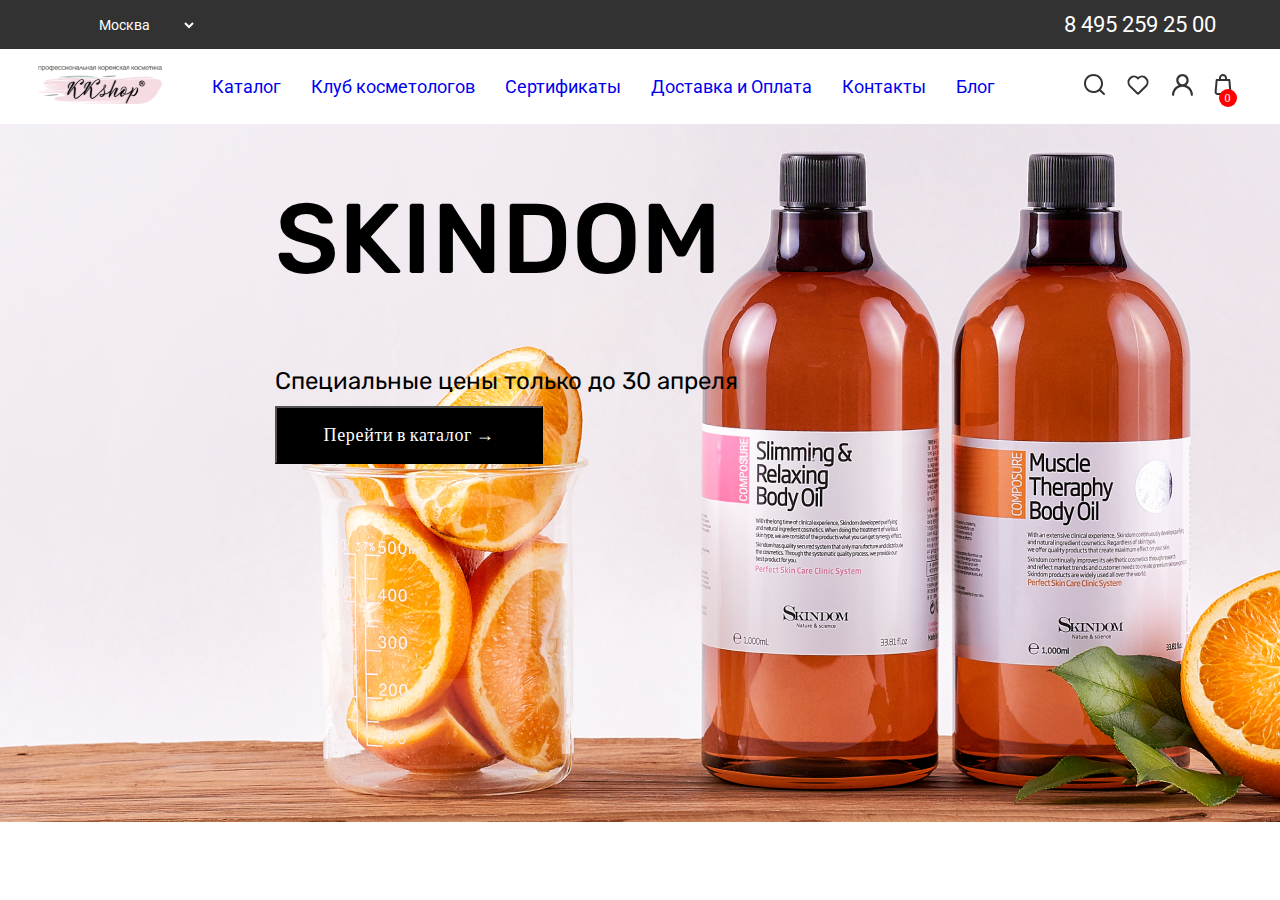
==== index.html @ c484240c "max-width: 1920px;" ====
<!DOCTYPE html>
<html lang="en">
<head>
    <meta charset="UTF-8">
    <meta name="viewport" content="width=device-width, initial-scale=1.0">
    <title>KKshop</title>
    <link rel="stylesheet" href="styles/style.css">
</head>
<body>
    <div class="page">
        <div class="header">
            <div class="header-header0">
                <select class="header-select">
                    <option selected="" value="moscow">Москва</option>
                    <option value="spb">Санкт-Петебург</option>
                  </select>

                  <a class="header-phone" href="tel:+74952592500">8 495 259 25 00</a>

            </div>

            <div class="header-header1">
                <div class="header-header1__first">
                    <div class="header-logo">
                        <a class="header-img" href=""><img src="img/svg/logo.svg" alt="logo"></a>
                    </div>

                    <ul class="header-navbar">
                        <li class="nav-item"><a href="#">Каталог</a></li>
                        <li class="nav-item"><a href="#">Клуб косметологов</a></li>
                        <li class="nav-item"><a href="#">Сертификаты</a></li>
                        <li class="nav-item"><a href="#">Доставка и Оплата</a></li>
                        <li class="nav-item"><a href="#">Контакты</a></li>
                        <li class="nav-item"><a href="#">Блог</a></li>
                    </ul>
                </div>
                
                <div class="header-header1__second">
                    <div class="header-icons">
                        <a class="header-icons__link" href=""><img class="header-icons__icon" src="img/svg/search.svg" alt="Поиск"></a>
                        <a class="header-icons__link" href=""><img class="header-icons__icon" src="img/svg/heart.svg" alt="Избранное"></a>
                        <a class="header-icons__link" href=""><img class="header-icons__icon" src="img/svg/profile.svg" alt="Профиль"></a>
                        <a class="header-icons__link" href="">
                          <img class="header-icons__icon" src="img/svg/shape.svg" alt="Профиль">
                          <div class="icons-ellipse">
                            <div class="header-icons__count">0</div>
                          </div>
                        </a>
                      </div>
                      
                </div>
                

                

                
            </div>
        </div>

        <div class="promotion">
            <div class="promotion-promotion">
                <h1 class="promotion__title">SKINDOM</h1>
                <p class="promotion__description">Специальные цены только до 30 апреля</p>
                <button class="promotion__button"><a class="promotion__link" href="">Перейти в каталог →</a></button>
            </div>
            
          </div>
          

    </div>
</body>
</html>
---- styles/style.css ----
@import url('https://fonts.googleapis.com/css2?family=Bebas+Neue&family=Roboto&family=Rubik:wght@500&display=swap');

html, body {
    margin: 0;
    padding: 0;

}

.page
{
    margin: 0 auto;
    max-width: 1920px;
}

a
{
    text-decoration: none;
}

.header-header0
{
    height: 49px;
    background: #323232;

    display: flex;
    justify-content: space-between;
    align-items: center;
    padding: 0 5vw;

}

.header-select
{
    font-family: Roboto;
    font-size: 14px;
    font-style: normal;
    font-weight: 400;
    line-height: 150%;
    text-align: center;
    color: white;
    background-color: transparent;
    border: none;
    outline: none;

    padding: 5px;
}

.header-select option {
    background-color: black; /* Убирает внутренний фон опций */
}
  

.header-phone
{
    color: white;
    font-family: Roboto;
    font-size: 22px;
    font-style: normal;
    font-weight: 400;
    line-height: 150%;
}

.header-header1
{
    height: 75px;

    display: flex;
    justify-content: space-between;
    align-items: center;
    padding: 0 3vw;
}

.header-header1__first
{
    display: flex;
    justify-content: space-between;
    align-items: center;
}

.header-navbar
{   
    list-style: none;
    display: flex;
    justify-content: space-between;
    align-items: center;
    gap: 10px;


}

.nav-item
{
    color: #000;
    font-family: Roboto;
    font-size: 18px;
    font-style: normal;
    font-weight: 400;
    line-height: 150%;
    padding: 0 10px;
}

.header-icons {
  display: flex;
  align-items: center;
}

.header-icons__link {
  padding: 0 10px;
}


.icons-ellipse {
  position: relative;
}

.header-icons__count {
  position: absolute;
  top: -10px;
  right: -5px;
  display: flex;
  justify-content: center;
  align-items: center;
  width: 18px;
  height: 18px;
  background-color: red;
  color: white;
  font-size: 12px;
  border-radius: 50%;
}



.promotion {
    background-color: #f0f0f0; /* Цвет фона */
    background-image: url('../img/skindom.png'); /* Путь к изображению фона */
    background-size: cover;
    background-position: center;
    height: 698px;
    
}

.promotion-promotion
{
    display: flex;
    flex-direction: column;
    align-items: flex-start;
    justify-content: center;
    padding-left: 275px;
    text-align: left;
    
}

.promotion__title
{
  color: #000;
  font-family: Rubik;
  font-size: 99px;
  font-style: normal;
  font-weight: 500;
  line-height: 100%;
}

.promotion__description
{
    color: #000;
    font-family: Rubik;
    font-size: 24px;
    font-style: normal;
    font-weight: 400;
    line-height: 10%;
}

.promotion__button
{
    width: 268px;
    height: 58px;
    flex-shrink: 0;
    background: #000;
    color: #FFF;
    font-family: Bebas Neue;
    font-size: 18px;
    font-style: normal;
    font-weight: 400;
    line-height: 150%;
    letter-spacing: 0.675px;
}

.promotion__link
{
    color: white;
}
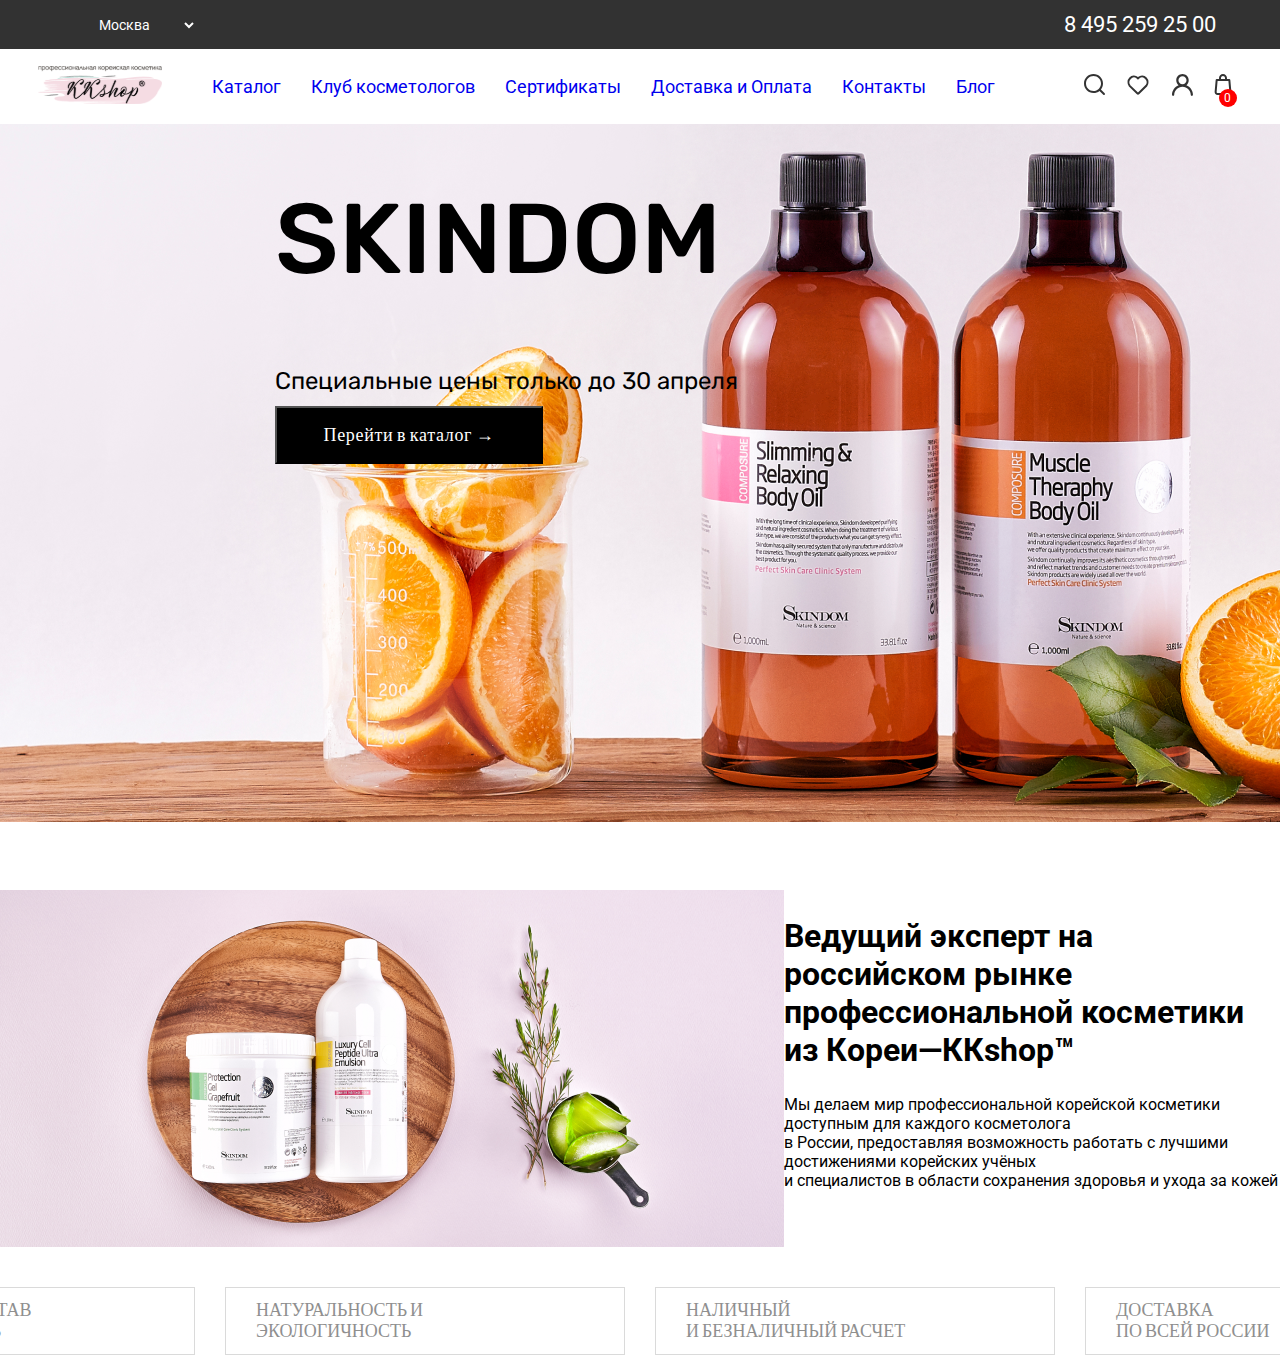
==== commit 70ee74c8: "т" ====
--- a/index.html
+++ b/index.html
@@ -46,14 +46,8 @@
                             <div class="header-icons__count">0</div>
                           </div>
                         </a>
-                      </div>
-                      
-                </div>
-                
-
-                
-
-                
+                      </div>                    
+                </div>                
             </div>
         </div>
 
@@ -62,10 +56,55 @@
                 <h1 class="promotion__title">SKINDOM</h1>
                 <p class="promotion__description">Специальные цены только до 30 апреля</p>
                 <button class="promotion__button"><a class="promotion__link" href="">Перейти в каталог →</a></button>
+            </div> 
+        </div>
+
+        <div class="about">
+            <img class="about__img" src="./img/about.png" alt="">
+            <div class="about-text">
+                <h2 class="about__title">
+                    Ведущий эксперт на российском рынке <br> 
+                    профессиональной косметики <br> 
+                    из Кореи—ККshop™
+                </h2>
+                <p class="about__deskription">      
+                    Мы делаем мир профессиональной корейской косметики доступным для каждого косметолога <br>
+                    в России, предоставляя возможность работать с лучшими достижениями корейских учёных <br>
+                    и специалистов в области сохранения здоровья и ухода за кожей
+                </p>
+            </div>
+        </div>
+
+        <div class="pluses">
+            <div class="pluses-container">
+                <h1 class="pluses__title">
+                    БЕЗУПРЕЧНЫЙ СОСТАВ <br>
+                    И ЭФФЕКТИВНОСТЬ
+                </h1>
+            </div>
+
+            <div class="pluses-container">
+                <h1 class="pluses__title">
+                    НАТУРАЛЬНОСТЬ И <br>
+                    ЭКОЛОГИЧНОСТЬ
+                </h1>
+            </div>
+
+            <div class="pluses-container">
+                <h1 class="pluses__title">
+                    НАЛИЧНЫЙ <br>
+                    И БЕЗНАЛИЧНЫЙ РАСЧЕТ
+                </h1>
+            </div>
+
+            <div class="pluses-container">
+                <h1 class="pluses__title">
+                    ДОСТАВКА <br>
+                    ПО ВСЕЙ РОССИИ
+                </h1>
             </div>
             
-          </div>
-          
+        </div>
 
     </div>
 </body>
--- a/styles/style.css
+++ b/styles/style.css
@@ -3,7 +3,7 @@
 html, body {
     margin: 0;
     padding: 0;
-
+    font-family: Roboto;
 }
 
 .page
@@ -190,3 +190,38 @@
     color: white;
 }
 
+.about{
+    display: flex;
+    justify-content: space-around;
+    padding-top: 68px;
+     
+}
+
+.about__title{
+    font-size: 32px; 
+}
+
+.about__deskription{
+    font-size: 16px;
+}
+
+.pluses{
+    padding-top: 40px;
+    display: grid;
+    grid-template-columns: repeat(4,400px);
+    gap: 30px;
+    justify-content: center; 
+}
+
+.pluses-container{
+    border: 1px solid #dadada; 
+    align-items: center;   
+}
+
+.pluses__title{
+    padding-left: 30px;
+    font-family: Bebas Neue;
+    font-size: 18px;
+    color:   rgb(143, 143, 143);
+    font-weight: normal; 
+}
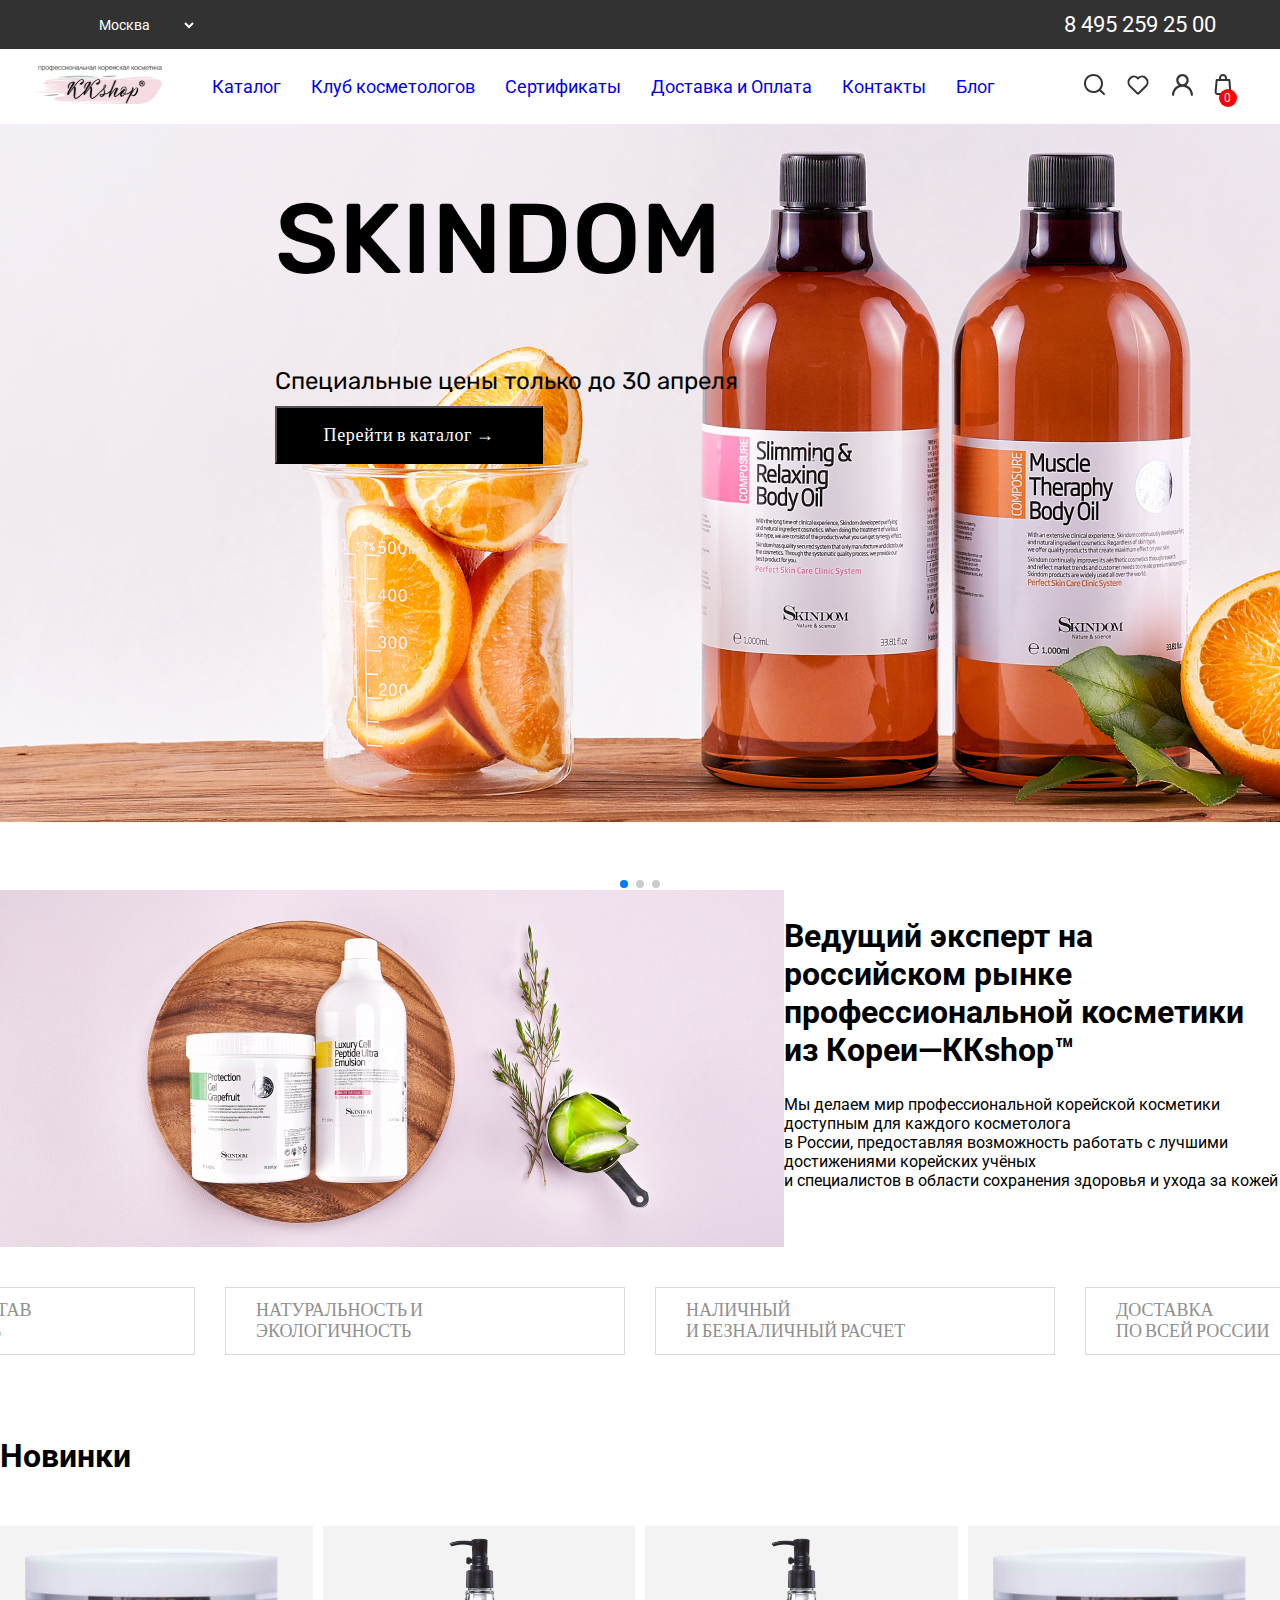
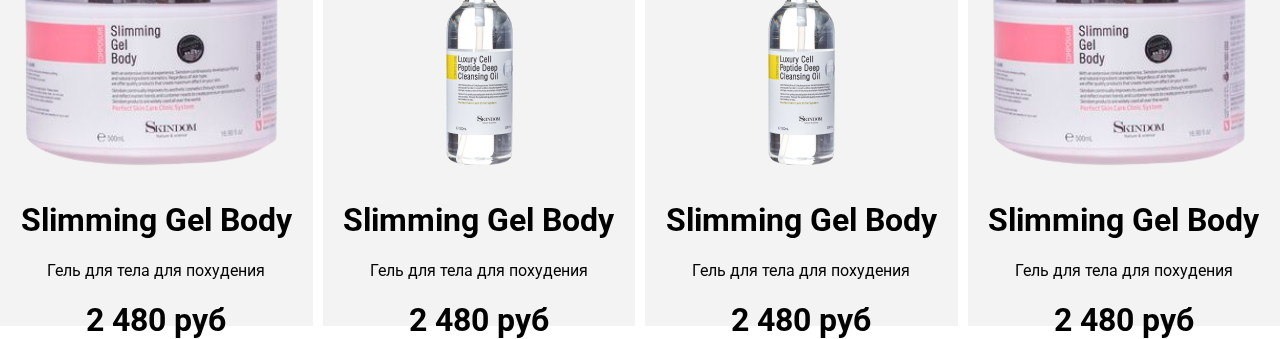
==== commit cb76ad01: "вечером пофикшу" ====
--- a/index.html
+++ b/index.html
@@ -4,7 +4,11 @@
     <meta charset="UTF-8">
     <meta name="viewport" content="width=device-width, initial-scale=1.0">
     <title>KKshop</title>
-    <link rel="stylesheet" href="styles/style.css">
+    
+    <link rel="stylesheet" href="https://unpkg.com/swiper/swiper-bundle.min.css" />
+    <link rel="stylesheet" href="./styles/style.css">
+    <script src="https://unpkg.com/swiper/swiper-bundle.min.js"></script>
+
 </head>
 <body>
     <div class="page">
@@ -106,6 +110,95 @@
             
         </div>
 
+        <div class="new-product">
+            <div class="new__container">
+                <h1 class="new__name">Новинки</h1>
+                <div class="swiper-pagination"></div>
+            </div>
+        <div class="swiper-container">
+            <div class="swiper-wrapper">
+
+              <div class="swiper-slide">
+                <img src="./img/slide1.png" alt="" class="slide__img">
+                <div class="slide__deskription">
+                    <h1 class="slide__name">Slimming Gel Body</h1>
+                    <div class="slide-about">
+                        <p class="slide__about">Гель для тела для похудения</p>
+                        <h1 class="slide__cost">2 480 руб</h1>
+                    </div>
+                </div>
+              </div>
+
+              <div class="swiper-slide">
+                <img src="./img/slide2.png" alt="" class="slide__img">
+                <div class="slide__deskription">
+                    <h1 class="slide__name">Slimming Gel Body</h1>
+                    <div class="slide-about">
+                        <p class="slide__about">Гель для тела для похудения</p>
+                        <h1 class="slide__cost">2 480 руб</h1>
+                    </div>
+                </div>
+              </div>
+
+              <div class="swiper-slide">
+                <img src="./img/slide2.png" alt="" class="slide__img">
+                <div class="slide__deskription">
+                    <h1 class="slide__name">Slimming Gel Body</h1>
+                    <div class="slide-about">
+                        <p class="slide__about">Гель для тела для похудения</p>
+                        <h1 class="slide__cost">2 480 руб</h1>
+                    </div>
+                </div>
+              </div>
+
+              <div class="swiper-slide">
+                <img src="./img/slide1.png" alt="" class="slide__img">
+                <div class="slide__deskription">
+                    <h1 class="slide__name">Slimming Gel Body</h1>
+                    <div class="slide-about">
+                        <p class="slide__about">Гель для тела для похудения</p>
+                        <h1 class="slide__cost">2 480 руб</h1>
+                    </div>
+                </div>
+              </div>
+
+              <div class="swiper-slide">
+                <img src="./img/slide1.png" alt="" class="slide__img">
+                <div class="slide__deskription">
+                    <h1 class="slide__name">Slimming Gel Body</h1>
+                    <div class="slide-about">
+                        <p class="slide__about">Гель для тела для похудения</p>
+                        <h1 class="slide__cost">2 480 руб</h1>
+                    </div>
+                </div>
+              </div>
+
+              <div class="swiper-slide">
+                <img src="./img/slide1.png" alt="" class="slide__img">
+                <div class="slide__deskription">
+                    <h1 class="slide__name">Slimming Gel Body</h1>
+                    <div class="slide-about">
+                        <p class="slide__about">Гель для тела для похудения</p>
+                        <h1 class="slide__cost">2 480 руб</h1>
+                    </div>
+                </div>
+              </div>
+
+            </div>
+            
+        </div>
     </div>
+    </div>
+<script>
+    var swiper = new Swiper('.swiper-container', {
+        // Настройки слайдера
+        slidesPerView: 4,
+        spaceBetween: 10,
+        pagination: {
+        el: '.swiper-pagination',
+        clickable: true,
+        },
+    });
+</script>
 </body>
 </html>--- a/styles/style.css
+++ b/styles/style.css
@@ -225,3 +225,31 @@
     color:   rgb(143, 143, 143);
     font-weight: normal; 
 }
+.slide__img{
+    width: 294px;
+    height: 250px;
+    
+}
+.swiper-slide{
+    width: 377px;
+    height: 400px;
+    background-color: #f3f3f3;
+    text-align: center;
+}
+
+.swiper-container{
+    padding-top: 30px;
+}
+
+.new-product{
+    padding-top: 60px;
+}
+
+.new__container{
+    display: flex;
+    justify-content: space-between;
+}
+
+.swiper-pagination{
+    bottom: auto;
+}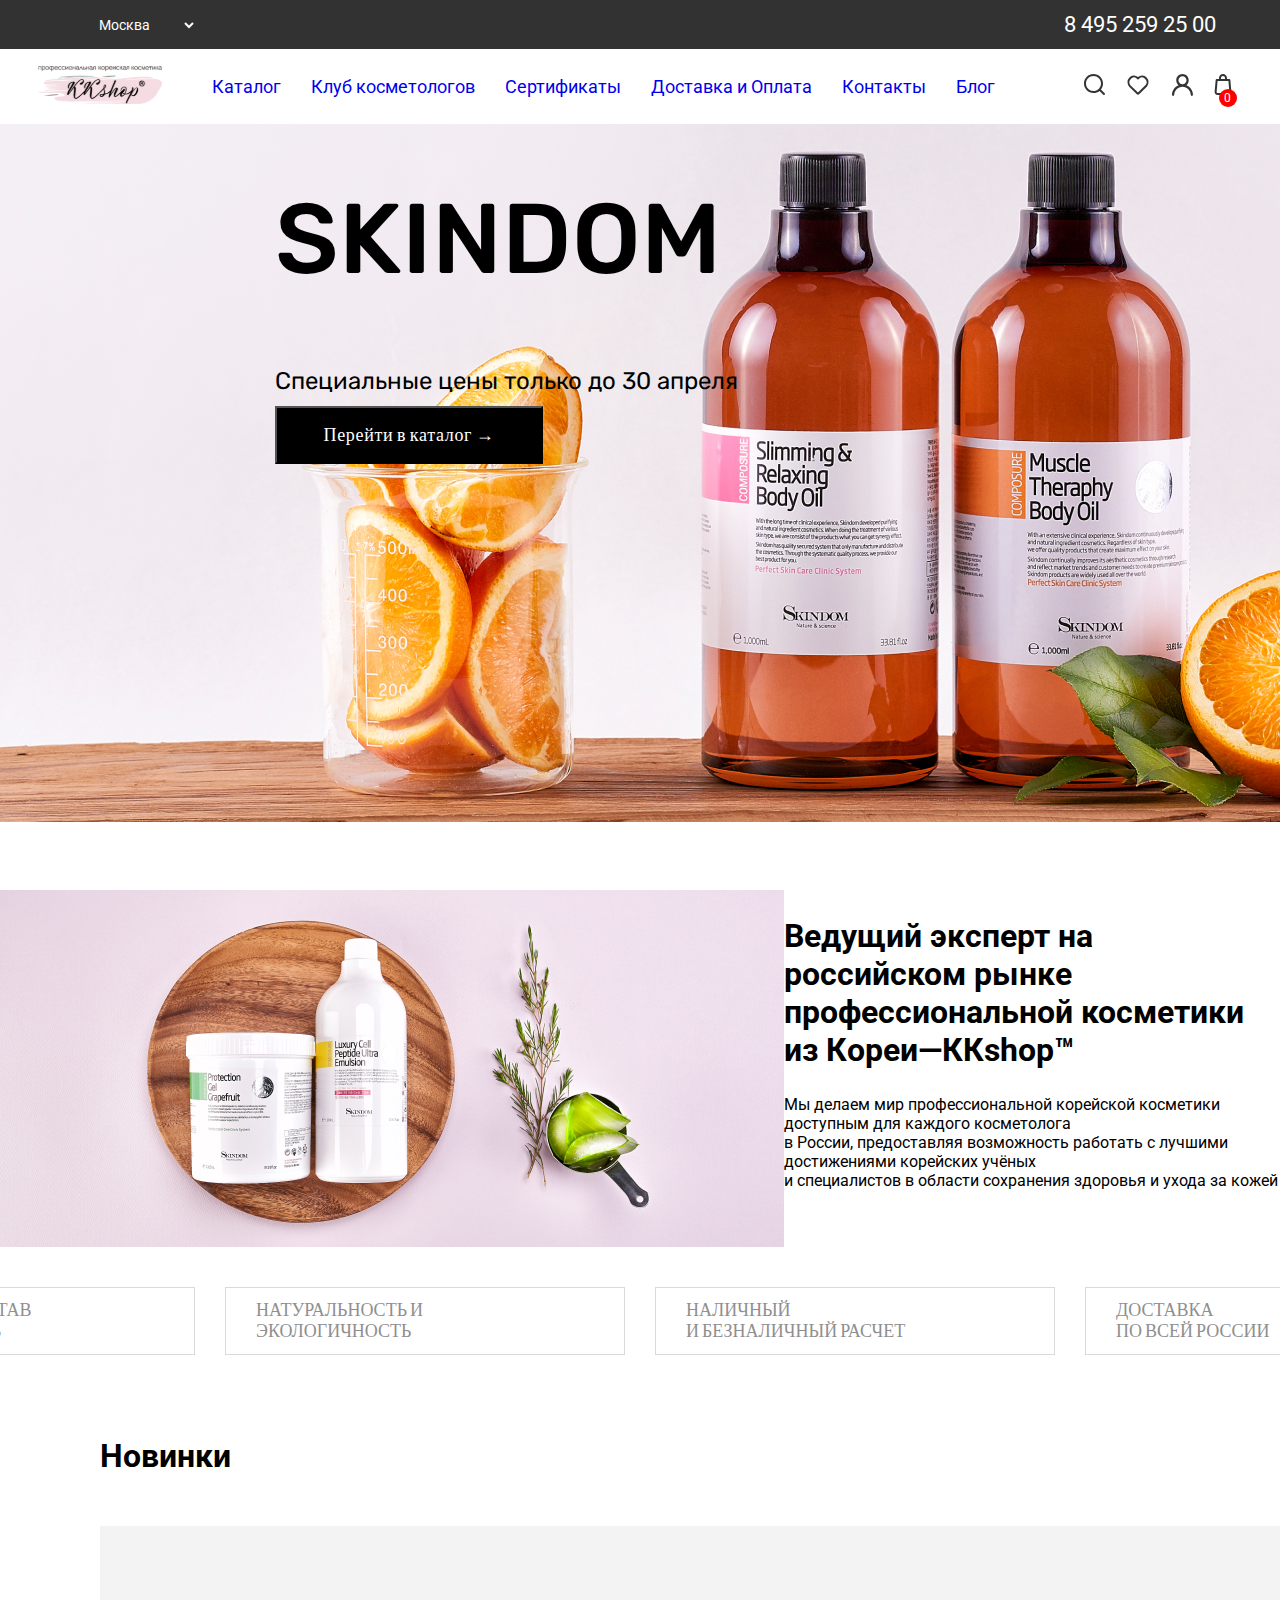
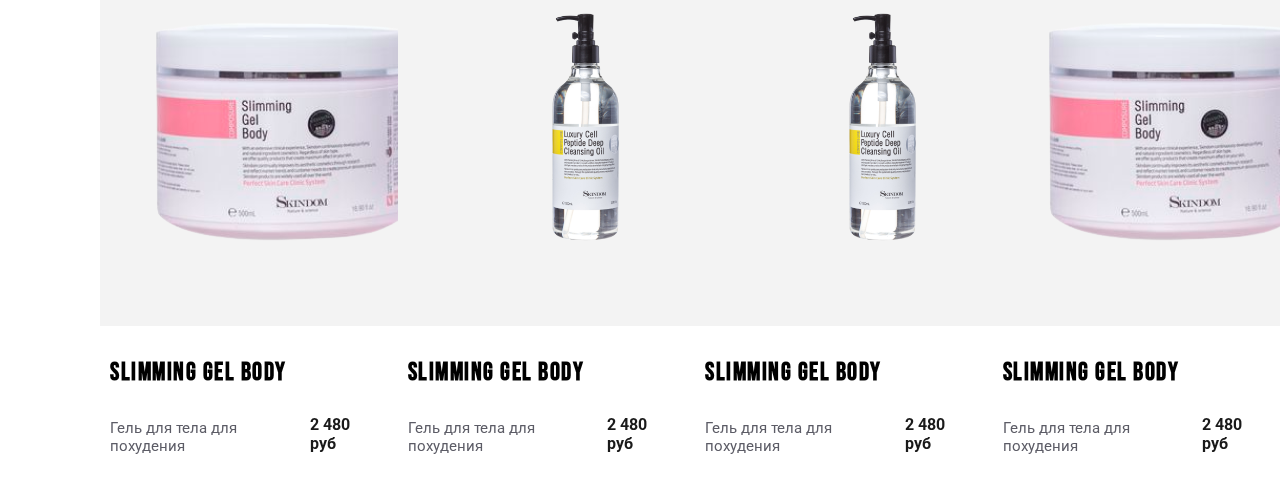
==== commit c9b47a81: "ad" ====
--- a/index.html
+++ b/index.html
@@ -111,10 +111,7 @@
         </div>
 
         <div class="new-product">
-            <div class="new__container">
-                <h1 class="new__name">Новинки</h1>
-                <div class="swiper-pagination"></div>
-            </div>
+            <h1 class="new__name">Новинки</h1> 
         <div class="swiper-container">
             <div class="swiper-wrapper">
 
--- a/styles/style.css
+++ b/styles/style.css
@@ -226,15 +226,29 @@
     font-weight: normal; 
 }
 .slide__img{
+
     width: 294px;
     height: 250px;
-    
-}
-.swiper-slide{
-    width: 377px;
-    height: 400px;
+    padding: 75px 40px;
     background-color: #f3f3f3;
-    text-align: center;
+}
+
+.slide__name{
+    font-family: Bebas Neue;
+    font-size: 25px;
+    font-style: normal;
+    font-weight: 700;
+    line-height: normal;
+    letter-spacing: 1.5px;
+}
+
+.slide__about{
+    color: #5C5C66;
+    font-family: Roboto;
+    font-size: 15px;
+    font-style: normal;
+    font-weight: 400;
+    line-height: 18px;
 }
 
 .swiper-container{
@@ -242,14 +256,26 @@
 }
 
 .new-product{
+    justify-content: center;
     padding-top: 60px;
-}
-
-.new__container{
-    display: flex;
-    justify-content: space-between;
-}
-
-.swiper-pagination{
-    bottom: auto;
+    padding-left: 100px;
+}
+
+.slide-about{
+    display: flex;
+    justify-content: space-between;
+    max-width: 350px;
+}
+
+.slide__cost{
+    color: #1A1A1A;
+    font-family: Roboto;
+    font-size: 16px;
+    font-style: normal;
+    font-weight: 700;
+    line-height: normal;
+}
+
+.slide__deskription{
+    padding: 10px;
 }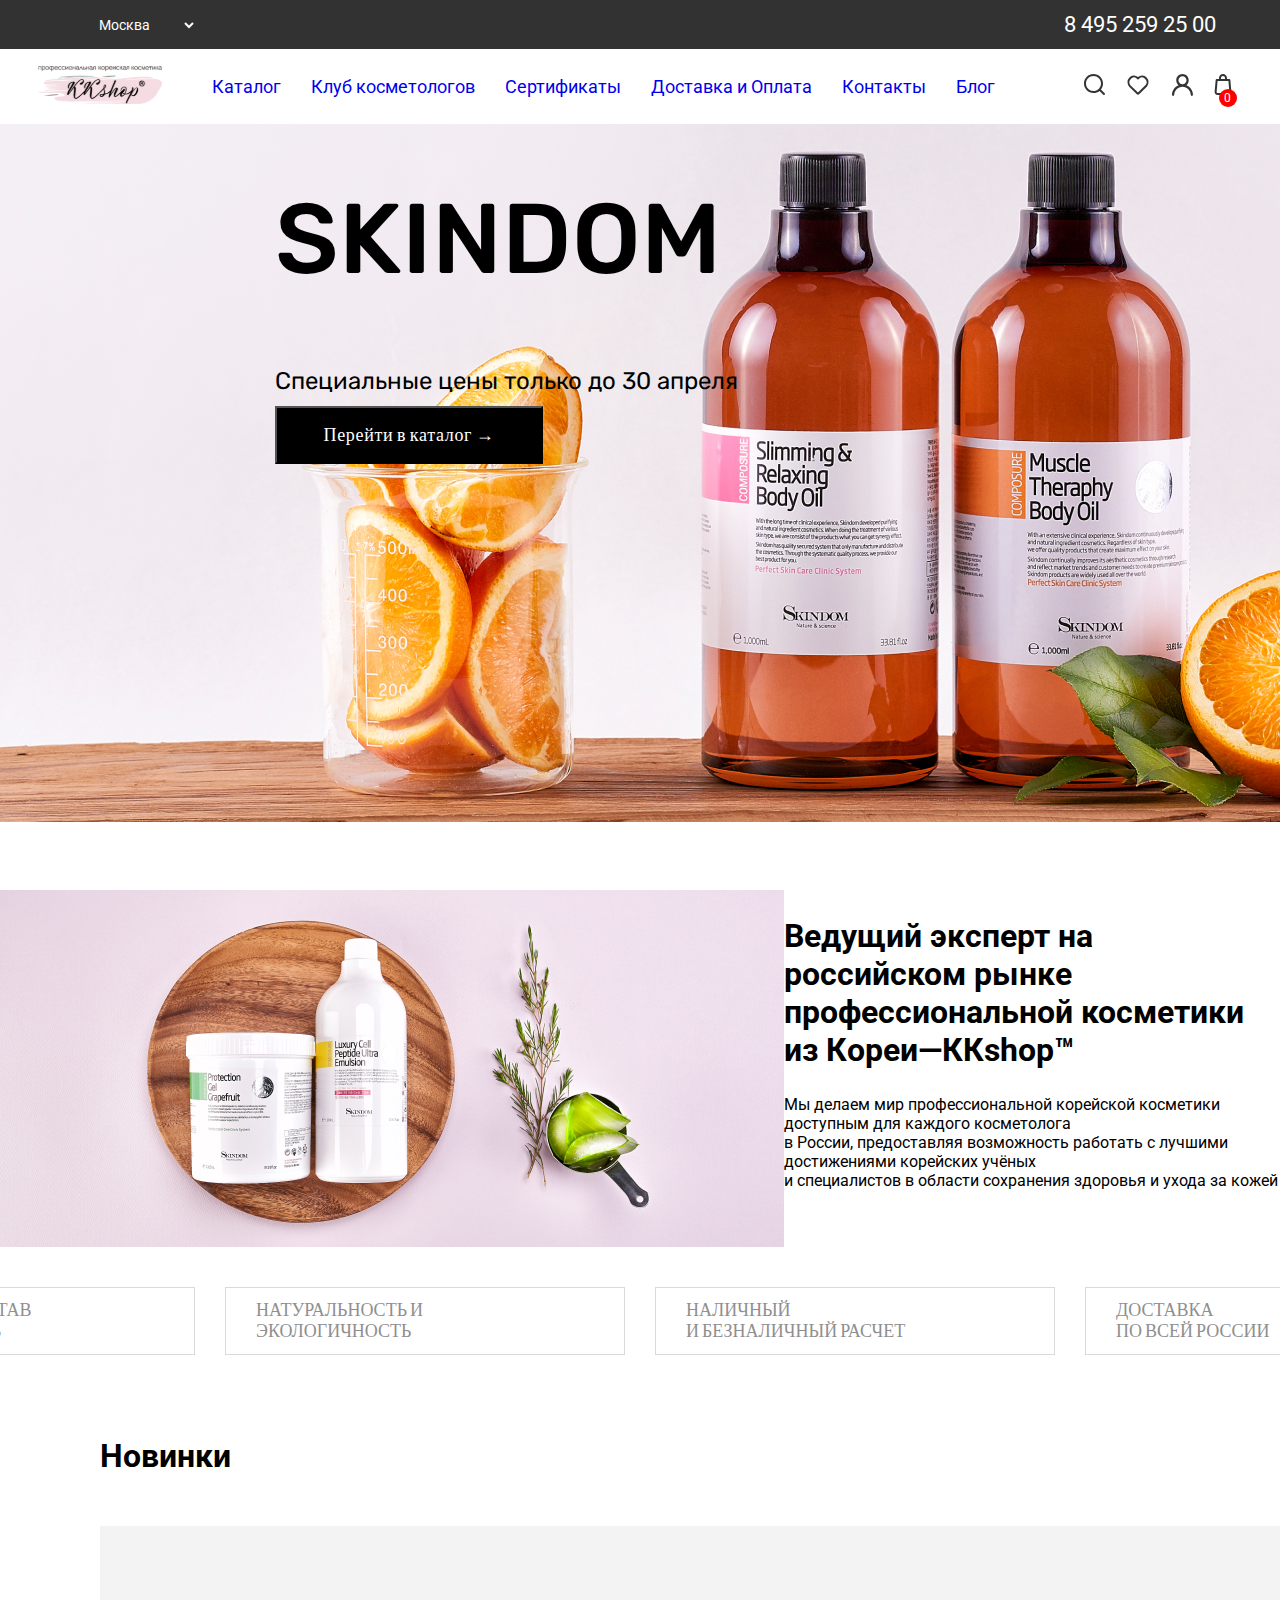
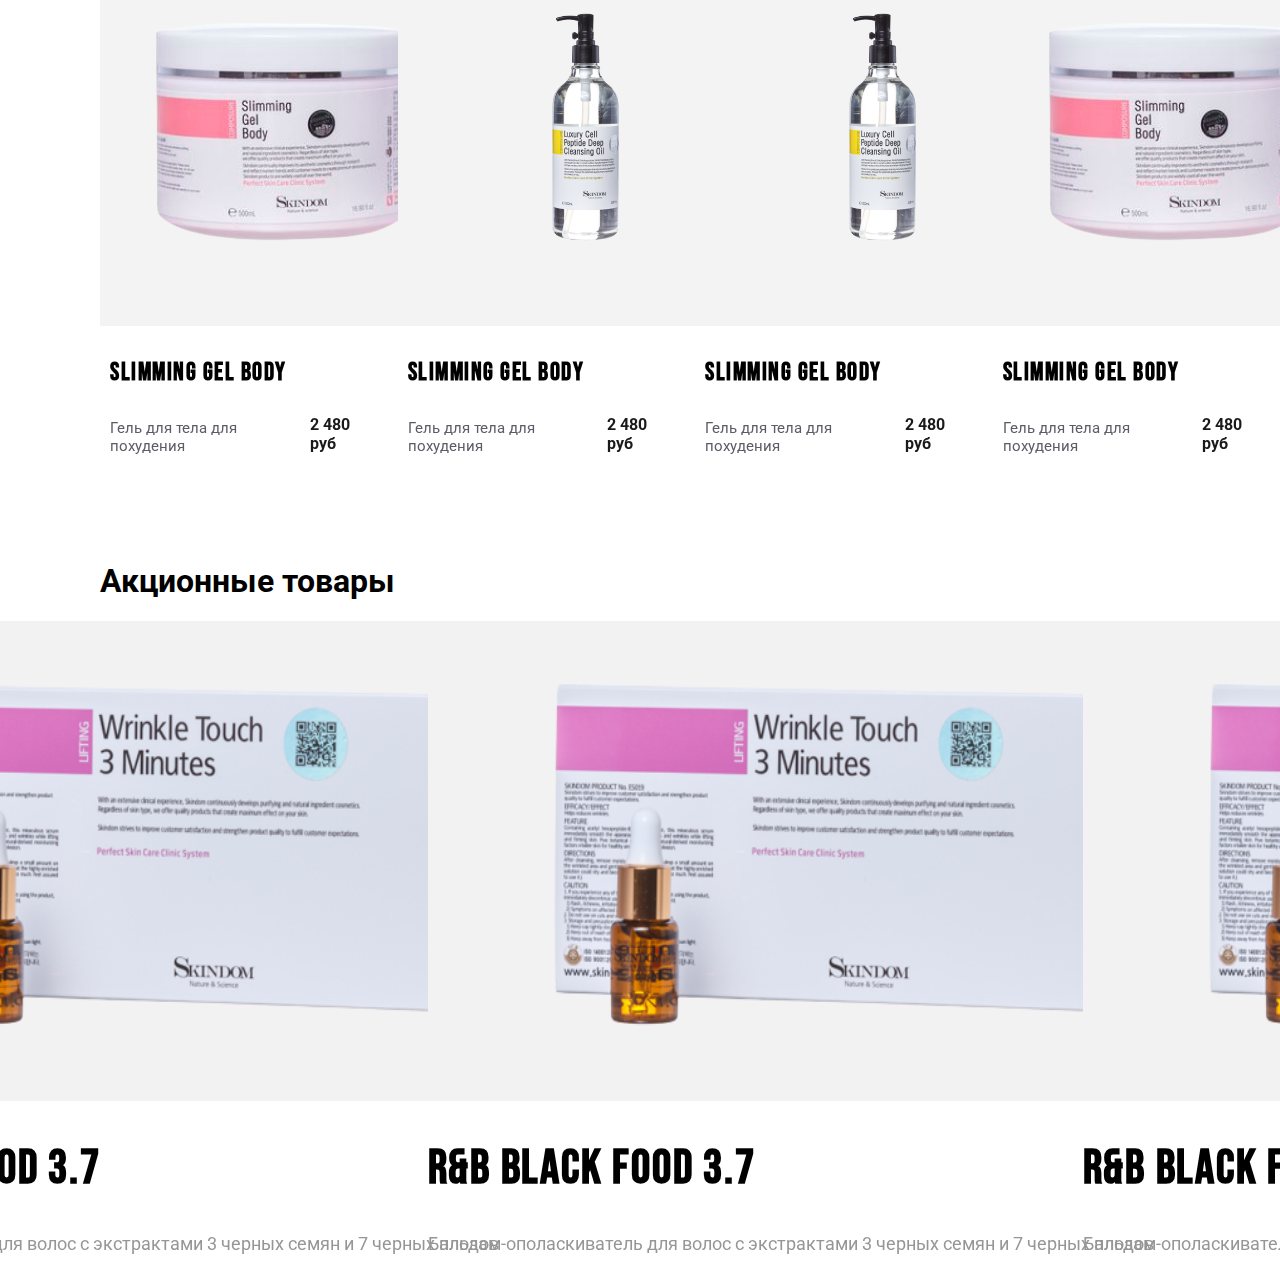
==== commit 58a370c1: "+1 слайдер" ====
--- a/index.html
+++ b/index.html
@@ -1,201 +1,278 @@
 <!DOCTYPE html>
 <html lang="en">
-<head>
-    <meta charset="UTF-8">
-    <meta name="viewport" content="width=device-width, initial-scale=1.0">
+  <head>
+    <meta charset="UTF-8" />
+    <meta name="viewport" content="width=device-width, initial-scale=1.0" />
     <title>KKshop</title>
-    
-    <link rel="stylesheet" href="https://unpkg.com/swiper/swiper-bundle.min.css" />
-    <link rel="stylesheet" href="./styles/style.css">
+    <link
+      rel="stylesheet"
+      href="https://unpkg.com/swiper/swiper-bundle.min.css"
+    />
+    <link rel="stylesheet" href="./styles/style.css" />
     <script src="https://unpkg.com/swiper/swiper-bundle.min.js"></script>
-
-</head>
-<body>
+  </head>
+  <body>
     <div class="page">
-        <div class="header">
-            <div class="header-header0">
-                <select class="header-select">
-                    <option selected="" value="moscow">Москва</option>
-                    <option value="spb">Санкт-Петебург</option>
-                  </select>
-
-                  <a class="header-phone" href="tel:+74952592500">8 495 259 25 00</a>
-
-            </div>
-
-            <div class="header-header1">
-                <div class="header-header1__first">
-                    <div class="header-logo">
-                        <a class="header-img" href=""><img src="img/svg/logo.svg" alt="logo"></a>
-                    </div>
-
-                    <ul class="header-navbar">
-                        <li class="nav-item"><a href="#">Каталог</a></li>
-                        <li class="nav-item"><a href="#">Клуб косметологов</a></li>
-                        <li class="nav-item"><a href="#">Сертификаты</a></li>
-                        <li class="nav-item"><a href="#">Доставка и Оплата</a></li>
-                        <li class="nav-item"><a href="#">Контакты</a></li>
-                        <li class="nav-item"><a href="#">Блог</a></li>
-                    </ul>
-                </div>
-                
-                <div class="header-header1__second">
-                    <div class="header-icons">
-                        <a class="header-icons__link" href=""><img class="header-icons__icon" src="img/svg/search.svg" alt="Поиск"></a>
-                        <a class="header-icons__link" href=""><img class="header-icons__icon" src="img/svg/heart.svg" alt="Избранное"></a>
-                        <a class="header-icons__link" href=""><img class="header-icons__icon" src="img/svg/profile.svg" alt="Профиль"></a>
-                        <a class="header-icons__link" href="">
-                          <img class="header-icons__icon" src="img/svg/shape.svg" alt="Профиль">
-                          <div class="icons-ellipse">
-                            <div class="header-icons__count">0</div>
-                          </div>
-                        </a>
-                      </div>                    
-                </div>                
-            </div>
-        </div>
-
-        <div class="promotion">
-            <div class="promotion-promotion">
-                <h1 class="promotion__title">SKINDOM</h1>
-                <p class="promotion__description">Специальные цены только до 30 апреля</p>
-                <button class="promotion__button"><a class="promotion__link" href="">Перейти в каталог →</a></button>
-            </div> 
-        </div>
-
-        <div class="about">
-            <img class="about__img" src="./img/about.png" alt="">
-            <div class="about-text">
-                <h2 class="about__title">
-                    Ведущий эксперт на российском рынке <br> 
-                    профессиональной косметики <br> 
-                    из Кореи—ККshop™
-                </h2>
-                <p class="about__deskription">      
-                    Мы делаем мир профессиональной корейской косметики доступным для каждого косметолога <br>
-                    в России, предоставляя возможность работать с лучшими достижениями корейских учёных <br>
-                    и специалистов в области сохранения здоровья и ухода за кожей
-                </p>
-            </div>
-        </div>
-
-        <div class="pluses">
-            <div class="pluses-container">
-                <h1 class="pluses__title">
-                    БЕЗУПРЕЧНЫЙ СОСТАВ <br>
-                    И ЭФФЕКТИВНОСТЬ
-                </h1>
-            </div>
-
-            <div class="pluses-container">
-                <h1 class="pluses__title">
-                    НАТУРАЛЬНОСТЬ И <br>
-                    ЭКОЛОГИЧНОСТЬ
-                </h1>
-            </div>
-
-            <div class="pluses-container">
-                <h1 class="pluses__title">
-                    НАЛИЧНЫЙ <br>
-                    И БЕЗНАЛИЧНЫЙ РАСЧЕТ
-                </h1>
-            </div>
-
-            <div class="pluses-container">
-                <h1 class="pluses__title">
-                    ДОСТАВКА <br>
-                    ПО ВСЕЙ РОССИИ
-                </h1>
-            </div>
+      <div class="header">
+        <div class="header-header0">
+          <select class="header-select">
+            <option selected="" value="moscow">Москва</option>
+            <option value="spb">Санкт-Петебург</option>
+          </select>
+
+          <a class="header-phone" href="tel:+74952592500">8 495 259 25 00</a>
+        </div>
+
+        <div class="header-header1">
+          <div class="header-header1__first">
+            <div class="header-logo">
+              <a class="header-img" href=""
+                ><img src="img/svg/logo.svg" alt="logo"
+              /></a>
+            </div>
+
+            <ul class="header-navbar">
+              <li class="nav-item"><a href="#">Каталог</a></li>
+              <li class="nav-item"><a href="#">Клуб косметологов</a></li>
+              <li class="nav-item"><a href="#">Сертификаты</a></li>
+              <li class="nav-item"><a href="#">Доставка и Оплата</a></li>
+              <li class="nav-item"><a href="#">Контакты</a></li>
+              <li class="nav-item"><a href="#">Блог</a></li>
+            </ul>
+          </div>
+
+          <div class="header-header1__second">
+            <div class="header-icons">
+              <a class="header-icons__link" href=""
+                ><img
+                  class="header-icons__icon"
+                  src="img/svg/search.svg"
+                  alt="Поиск"
+              /></a>
+              <a class="header-icons__link" href=""
+                ><img
+                  class="header-icons__icon"
+                  src="img/svg/heart.svg"
+                  alt="Избранное"
+              /></a>
+              <a class="header-icons__link" href=""
+                ><img
+                  class="header-icons__icon"
+                  src="img/svg/profile.svg"
+                  alt="Профиль"
+              /></a>
+              <a class="header-icons__link" href="">
+                <img
+                  class="header-icons__icon"
+                  src="img/svg/shape.svg"
+                  alt="Профиль"
+                />
+                <div class="icons-ellipse">
+                  <div class="header-icons__count">0</div>
+                </div>
+              </a>
+            </div>
+          </div>
+        </div>
+      </div>
+
+      <div class="promotion">
+        <div class="promotion-promotion">
+          <h1 class="promotion__title">SKINDOM</h1>
+          <p class="promotion__description">
+            Специальные цены только до 30 апреля
+          </p>
+          <button class="promotion__button">
+            <a class="promotion__link" href="">Перейти в каталог →</a>
+          </button>
+        </div>
+      </div>
+
+      <div class="about">
+        <img class="about__img" src="./img/about.png" alt="" />
+        <div class="about-text">
+          <h2 class="about__title">
+            Ведущий эксперт на российском рынке <br />
+            профессиональной косметики <br />
+            из Кореи—ККshop™
+          </h2>
+          <p class="about__deskription">
+            Мы делаем мир профессиональной корейской косметики доступным для
+            каждого косметолога <br />
+            в России, предоставляя возможность работать с лучшими достижениями
+            корейских учёных <br />
+            и специалистов в области сохранения здоровья и ухода за кожей
+          </p>
+        </div>
+      </div>
+
+      <div class="pluses">
+        <div class="pluses-container">
+          <h1 class="pluses__title">
+            БЕЗУПРЕЧНЫЙ СОСТАВ <br />
+            И ЭФФЕКТИВНОСТЬ
+          </h1>
+        </div>
+
+        <div class="pluses-container">
+          <h1 class="pluses__title">
+            НАТУРАЛЬНОСТЬ И <br />
+            ЭКОЛОГИЧНОСТЬ
+          </h1>
+        </div>
+
+        <div class="pluses-container">
+          <h1 class="pluses__title">
+            НАЛИЧНЫЙ <br />
+            И БЕЗНАЛИЧНЫЙ РАСЧЕТ
+          </h1>
+        </div>
+
+        <div class="pluses-container">
+          <h1 class="pluses__title">
+            ДОСТАВКА <br />
+            ПО ВСЕЙ РОССИИ
+          </h1>
+        </div>
+      </div>
+
+      <div class="new-product">
+        <h1 class="new__name">Новинки</h1>
+        <div class="swiper-container">
+          <div class="swiper-wrapper">
+            <div class="swiper-slide">
+              <img src="./img/slide1.png" alt="" class="slide__img" />
+              <div class="slide__deskription">
+                <h1 class="slide__name">Slimming Gel Body</h1>
+                <div class="slide-about">
+                  <p class="slide__about">Гель для тела для похудения</p>
+                  <h1 class="slide__cost">2 480 руб</h1>
+                </div>
+              </div>
+            </div>
+
+            <div class="swiper-slide">
+              <img src="./img/slide2.png" alt="" class="slide__img" />
+              <div class="slide__deskription">
+                <h1 class="slide__name">Slimming Gel Body</h1>
+                <div class="slide-about">
+                  <p class="slide__about">Гель для тела для похудения</p>
+                  <h1 class="slide__cost">2 480 руб</h1>
+                </div>
+              </div>
+            </div>
+
+            <div class="swiper-slide">
+              <img src="./img/slide2.png" alt="" class="slide__img" />
+              <div class="slide__deskription">
+                <h1 class="slide__name">Slimming Gel Body</h1>
+                <div class="slide-about">
+                  <p class="slide__about">Гель для тела для похудения</p>
+                  <h1 class="slide__cost">2 480 руб</h1>
+                </div>
+              </div>
+            </div>
+
+            <div class="swiper-slide">
+              <img src="./img/slide1.png" alt="" class="slide__img" />
+              <div class="slide__deskription">
+                <h1 class="slide__name">Slimming Gel Body</h1>
+                <div class="slide-about">
+                  <p class="slide__about">Гель для тела для похудения</p>
+                  <h1 class="slide__cost">2 480 руб</h1>
+                </div>
+              </div>
+            </div>
+
+            <div class="swiper-slide">
+              <img src="./img/slide1.png" alt="" class="slide__img" />
+              <div class="slide__deskription">
+                <h1 class="slide__name">Slimming Gel Body</h1>
+                <div class="slide-about">
+                  <p class="slide__about">Гель для тела для похудения</p>
+                  <h1 class="slide__cost">2 480 руб</h1>
+                </div>
+              </div>
+            </div>
+
+            <div class="swiper-slide">
+              <img src="./img/slide1.png" alt="" class="slide__img" />
+              <div class="slide__deskription">
+                <h1 class="slide__name">Slimming Gel Body</h1>
+                <div class="slide-about">
+                  <p class="slide__about">Гель для тела для похудения</p>
+                  <h1 class="slide__cost">2 480 руб</h1>
+                </div>
+              </div>
+            </div>
+
+          </div>
+        </div>
+      </div>
+      <div class="action-product">
+        <h1 class="action__name">Акционные товары</h1>
+        <div class="swiper-product-container">
+          <div class="swiper-wrapper">
+
+            <div class="swiper-slide">
+               <img src="./img/product.png" alt="img" class="product__img">
+               <div class="product-description">
+                  <h1 class="product__name">R&B Black Food 3.7</h1>
+                  <p class="product__about">Бальзам-ополаскиватель для волос с экстрактами 3 черных семян и 7 черных плодов</p>
+               </div>
+            </div>
+             
+            <div class="swiper-slide">
+              <img src="./img/product.png" alt="img" class="product__img">
+              <div class="product-description">
+                 <h1 class="product__name">R&B Black Food 3.7</h1>
+                 <p class="product__about">Бальзам-ополаскиватель для волос с экстрактами 3 черных семян и 7 черных плодов</p>
+              </div>
+           </div>
+
+           <div class="swiper-slide">
+            <img src="./img/product.png" alt="img" class="product__img">
+            <div class="product-description">
+               <h1 class="product__name">R&B Black Food 3.7</h1>
+               <p class="product__about">Бальзам-ополаскиватель для волос с экстрактами 3 черных семян и 7 черных плодов</p>
+            </div>
+         </div>
+
+         <div class="swiper-slide">
+          <img src="./img/product.png" alt="img" class="product__img">
+          <div class="product-description">
+             <h1 class="product__name">R&B Black Food 3.7</h1>
+             <p class="product__about">Бальзам-ополаскиватель для волос с экстрактами 3 черных семян и 7 черных плодов</p>
+          </div>
+       </div>
             
-        </div>
-
-        <div class="new-product">
-            <h1 class="new__name">Новинки</h1> 
-        <div class="swiper-container">
-            <div class="swiper-wrapper">
-
-              <div class="swiper-slide">
-                <img src="./img/slide1.png" alt="" class="slide__img">
-                <div class="slide__deskription">
-                    <h1 class="slide__name">Slimming Gel Body</h1>
-                    <div class="slide-about">
-                        <p class="slide__about">Гель для тела для похудения</p>
-                        <h1 class="slide__cost">2 480 руб</h1>
-                    </div>
-                </div>
-              </div>
-
-              <div class="swiper-slide">
-                <img src="./img/slide2.png" alt="" class="slide__img">
-                <div class="slide__deskription">
-                    <h1 class="slide__name">Slimming Gel Body</h1>
-                    <div class="slide-about">
-                        <p class="slide__about">Гель для тела для похудения</p>
-                        <h1 class="slide__cost">2 480 руб</h1>
-                    </div>
-                </div>
-              </div>
-
-              <div class="swiper-slide">
-                <img src="./img/slide2.png" alt="" class="slide__img">
-                <div class="slide__deskription">
-                    <h1 class="slide__name">Slimming Gel Body</h1>
-                    <div class="slide-about">
-                        <p class="slide__about">Гель для тела для похудения</p>
-                        <h1 class="slide__cost">2 480 руб</h1>
-                    </div>
-                </div>
-              </div>
-
-              <div class="swiper-slide">
-                <img src="./img/slide1.png" alt="" class="slide__img">
-                <div class="slide__deskription">
-                    <h1 class="slide__name">Slimming Gel Body</h1>
-                    <div class="slide-about">
-                        <p class="slide__about">Гель для тела для похудения</p>
-                        <h1 class="slide__cost">2 480 руб</h1>
-                    </div>
-                </div>
-              </div>
-
-              <div class="swiper-slide">
-                <img src="./img/slide1.png" alt="" class="slide__img">
-                <div class="slide__deskription">
-                    <h1 class="slide__name">Slimming Gel Body</h1>
-                    <div class="slide-about">
-                        <p class="slide__about">Гель для тела для похудения</p>
-                        <h1 class="slide__cost">2 480 руб</h1>
-                    </div>
-                </div>
-              </div>
-
-              <div class="swiper-slide">
-                <img src="./img/slide1.png" alt="" class="slide__img">
-                <div class="slide__deskription">
-                    <h1 class="slide__name">Slimming Gel Body</h1>
-                    <div class="slide-about">
-                        <p class="slide__about">Гель для тела для похудения</p>
-                        <h1 class="slide__cost">2 480 руб</h1>
-                    </div>
-                </div>
-              </div>
-
-            </div>
-            
-        </div>
+          </div>
+        </div>
+      </div>
     </div>
-    </div>
-<script>
-    var swiper = new Swiper('.swiper-container', {
-        // Настройки слайдера
+    <script>
+      var swiper = new Swiper(".swiper-container", {
         slidesPerView: 4,
         spaceBetween: 10,
         pagination: {
-        el: '.swiper-pagination',
-        clickable: true,
+          el: ".swiper-pagination",
+          clickable: true,
         },
-    });
-</script>
-</body>
-</html>+      });
+      var swiper = new Swiper(".swiper-product-container", {
+        slidesPerView: 2,
+        spaceBetween: 130,
+        centeredSlides: true,
+        loop: true,
+        autoplay: {
+          delay: 3000,
+          disableOnInteraction: false,
+        },
+        pagination: {
+          el: ".swiper-pagination",
+          clickable: true,
+        },
+      });
+    </script>
+  </body>
+</html>
--- a/styles/style.css
+++ b/styles/style.css
@@ -4,6 +4,7 @@
     margin: 0;
     padding: 0;
     font-family: Roboto;
+    overflow-x: hidden;
 }
 
 .page
@@ -278,4 +279,47 @@
 
 .slide__deskription{
     padding: 10px;
+}
+
+.product__name{
+    color: #000;
+    font-family: Bebas Neue;
+    font-size: 48px;
+    font-style: normal;
+    font-weight: 700;
+    line-height: 130%;
+    letter-spacing: 1.8px;
+}
+
+.product__about{
+    color: #969696;
+    font-family: Roboto;
+    font-size: 18px;
+    font-style: normal;
+    font-weight: 400;
+    line-height: 130%;
+}
+
+.action-product{
+    justify-content: center;
+    padding-top: 60px;
+    padding-left: 100px; 
+}
+
+.swiper-product-container {
+    width: 100%;
+    display: flex;
+    justify-content: center;
+    align-items: center;
+}
+
+.product__img{
+    width: 900px;
+    height: 480px;
+    flex-shrink: 0;
+    background: url(<path-to-image>), rgb(242, 242, 242) 74px -309.658px / 85.051% 174.689% no-repeat;
+}
+
+.product-description{
+    width: 900px;
 }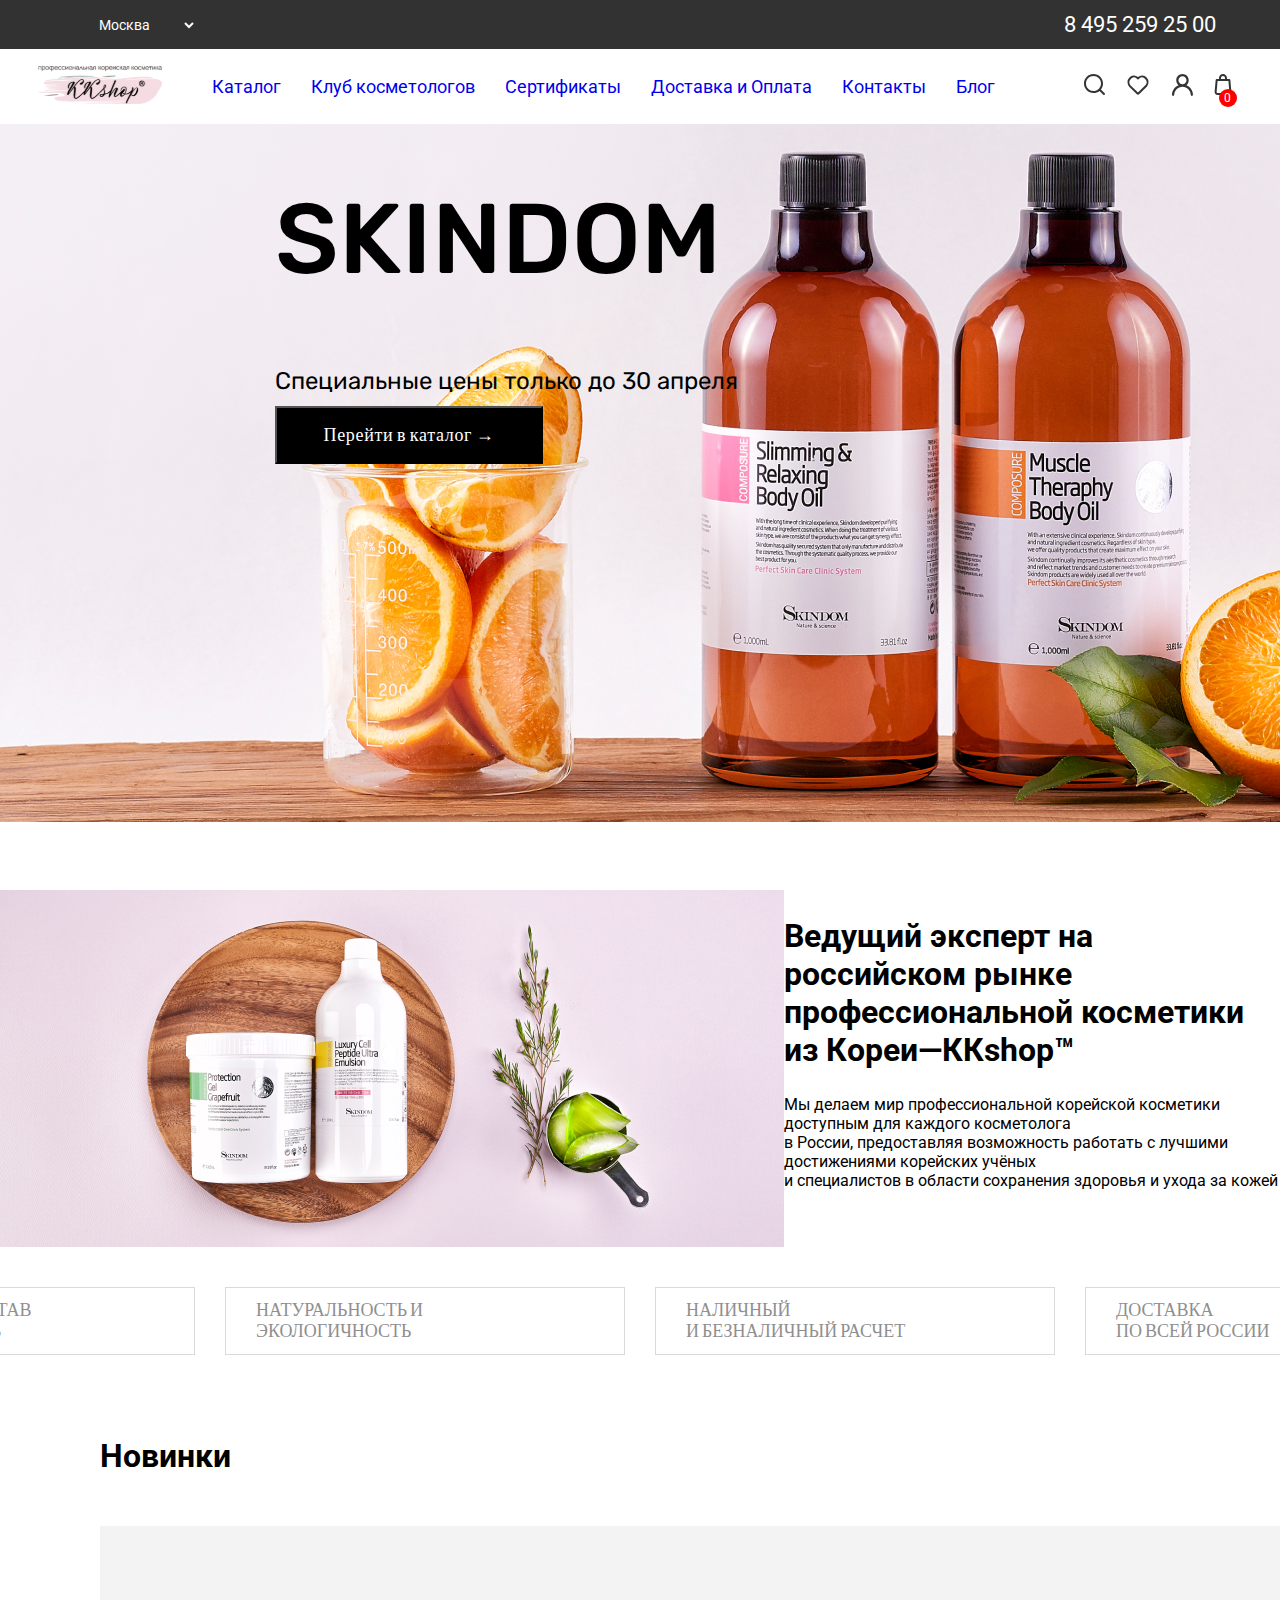
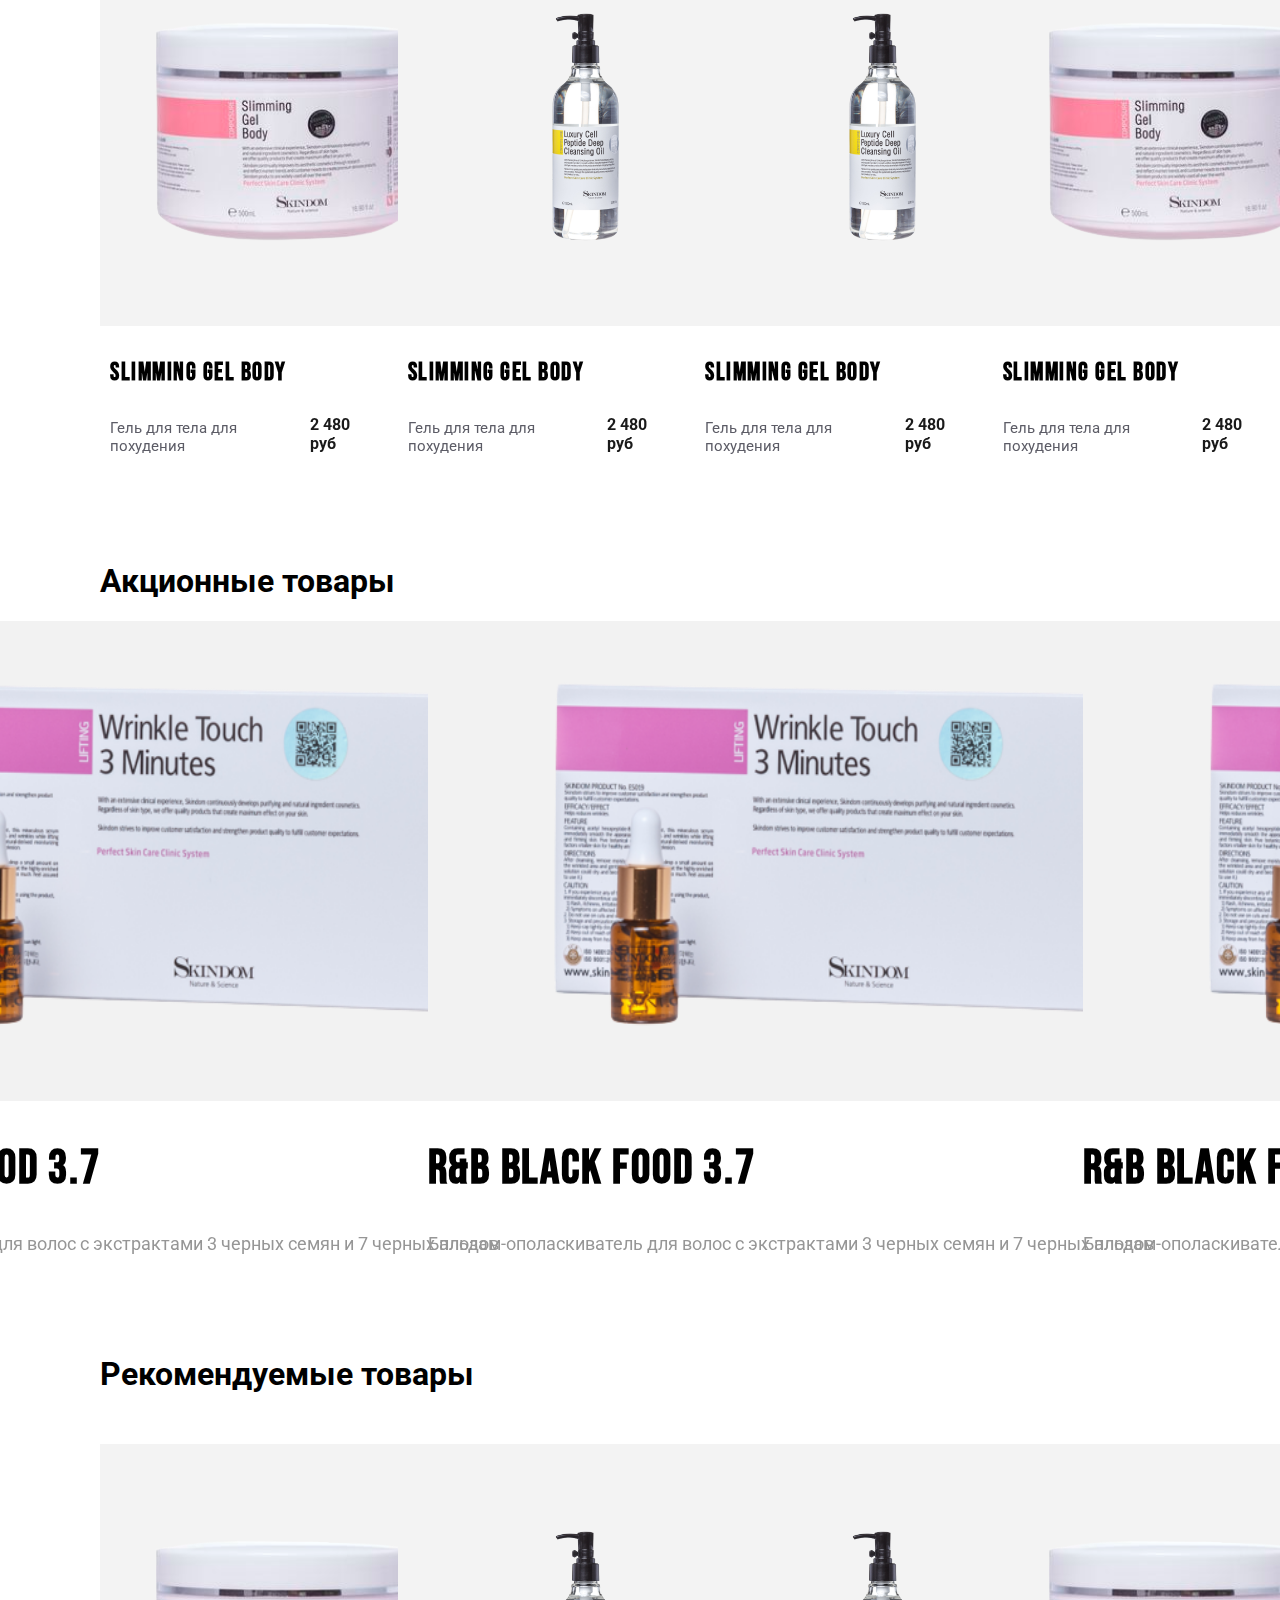
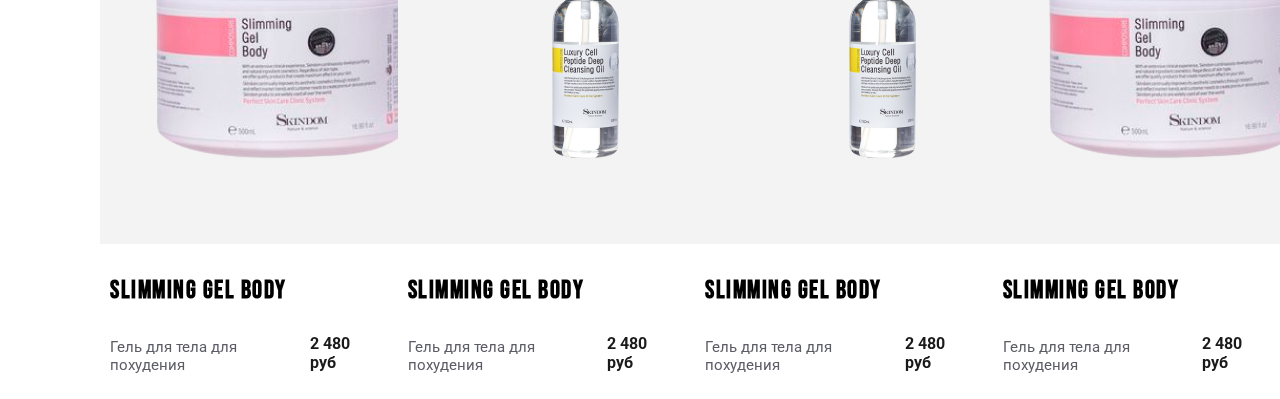
==== commit e93ef865: "1" ====
--- a/index.html
+++ b/index.html
@@ -249,6 +249,81 @@
           </div>
         </div>
       </div>
+      <div class="new-product">
+        <h1 class="new__name">Рекомендуемые товары</h1>
+        <div class="swiper-container">
+          <div class="swiper-wrapper">
+            <div class="swiper-slide">
+              <img src="./img/slide1.png" alt="" class="slide__img" />
+              <div class="slide__deskription">
+                <h1 class="slide__name">Slimming Gel Body</h1>
+                <div class="slide-about">
+                  <p class="slide__about">Гель для тела для похудения</p>
+                  <h1 class="slide__cost">2 480 руб</h1>
+                </div>
+              </div>
+            </div>
+
+            <div class="swiper-slide">
+              <img src="./img/slide2.png" alt="" class="slide__img" />
+              <div class="slide__deskription">
+                <h1 class="slide__name">Slimming Gel Body</h1>
+                <div class="slide-about">
+                  <p class="slide__about">Гель для тела для похудения</p>
+                  <h1 class="slide__cost">2 480 руб</h1>
+                </div>
+              </div>
+            </div>
+
+            <div class="swiper-slide">
+              <img src="./img/slide2.png" alt="" class="slide__img" />
+              <div class="slide__deskription">
+                <h1 class="slide__name">Slimming Gel Body</h1>
+                <div class="slide-about">
+                  <p class="slide__about">Гель для тела для похудения</p>
+                  <h1 class="slide__cost">2 480 руб</h1>
+                </div>
+              </div>
+            </div>
+
+            <div class="swiper-slide">
+              <img src="./img/slide1.png" alt="" class="slide__img" />
+              <div class="slide__deskription">
+                <h1 class="slide__name">Slimming Gel Body</h1>
+                <div class="slide-about">
+                  <p class="slide__about">Гель для тела для похудения</p>
+                  <h1 class="slide__cost">2 480 руб</h1>
+                </div>
+              </div>
+            </div>
+
+            <div class="swiper-slide">
+              <img src="./img/slide1.png" alt="" class="slide__img" />
+              <div class="slide__deskription">
+                <h1 class="slide__name">Slimming Gel Body</h1>
+                <div class="slide-about">
+                  <p class="slide__about">Гель для тела для похудения</p>
+                  <h1 class="slide__cost">2 480 руб</h1>
+                </div>
+              </div>
+            </div>
+
+            <div class="swiper-slide">
+              <img src="./img/slide1.png" alt="" class="slide__img" />
+              <div class="slide__deskription">
+                <h1 class="slide__name">Slimming Gel Body</h1>
+                <div class="slide-about">
+                  <p class="slide__about">Гель для тела для похудения</p>
+                  <h1 class="slide__cost">2 480 руб</h1>
+                </div>
+              </div>
+            </div>
+
+          </div>
+        </div>
+      </div>
+
+      
     </div>
     <script>
       var swiper = new Swiper(".swiper-container", {
